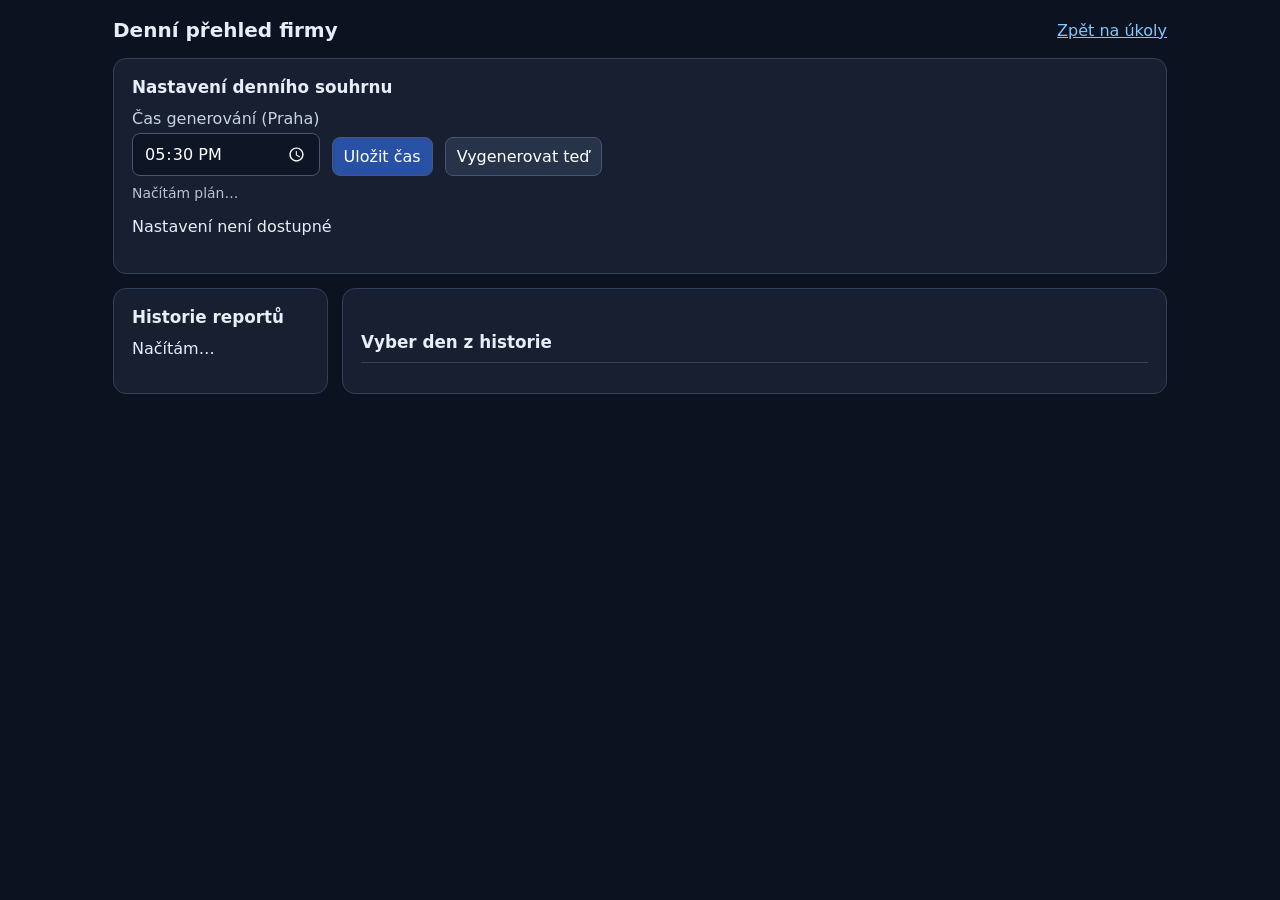
==== denni-prehled.html @ ff0d0374 "feat: animated spinner while Redmine daily report job is running" ====
<!doctype html>
<html lang="cs"><head><meta charset="utf-8"><meta name="viewport" content="width=device-width,initial-scale=1">
<title>Redmine · Denní přehled</title>
<style>
:root{font-family:system-ui,sans-serif;color-scheme:dark;background:#0d1220;color:#e8edf7}
*{box-sizing:border-box}body{margin:0}main{max-width:1090px;margin:0 auto;padding:18px}
header{display:flex;gap:14px;align-items:center;justify-content:space-between;flex-wrap:wrap;margin-bottom:16px}
h1{font-size:1.25rem;margin:0}h2{font-size:1.05rem;margin:0 0 12px}a{color:#80c7ff}
.card{background:#171f30;border:1px solid #334059;border-radius:13px;padding:18px;margin-bottom:14px}
.controls{display:flex;gap:12px;align-items:end;flex-wrap:wrap}
label{display:grid;gap:5px;color:#c6d3e6}button,input,select{font:inherit;border:1px solid #475672;border-radius:8px;padding:9px 11px}
input,select{background:#0e1626;color:#fff}button{background:#2851a5;color:white;cursor:pointer}button.secondary{background:#263348}button:disabled{opacity:.6;cursor:wait}
#generate{display:inline-flex;align-items:center;gap:9px}
.spinner{display:inline-block;width:17px;height:17px;border:2px solid #aac5ef;border-top-color:#fff;border-radius:50%;animation:spin .8s linear infinite}
.spinner[hidden]{display:none}
@keyframes spin{to{transform:rotate(360deg)}}
aside{color:#b4c3da;font-size:.87rem;margin-top:9px}#message{min-height:1.4em}
.layout{display:grid;grid-template-columns:215px minmax(0,1fr);gap:14px}
#history{display:flex;flex-direction:column;gap:6px}#history button{text-align:left;background:#24334a}
#history button[aria-current=true]{background:#2851a5}#report{line-height:1.65;overflow-wrap:anywhere}
#report h2{margin-top:22px;padding-bottom:5px;border-bottom:1px solid #344258}
#report ul{padding-left:23px}#report li{margin-bottom:9px}
@media(max-width:700px){.layout{grid-template-columns:1fr}#history{flex-direction:row;overflow-x:auto}}
</style></head><body>
<main><header><h1>Denní přehled firmy</h1><a id="back" href=".">Zpět na úkoly</a></header>
<section class="card"><h2>Nastavení denního souhrnu</h2>
<div class="controls"><label>Čas generování (Praha)<input id="digest-time" type="time" value="17:30"></label>
<button id="save">Uložit čas</button><button id="generate" class="secondary"><span class="spinner" id="digest-spinner" hidden aria-hidden="true"></span><span>Vygenerovat teď</span></button></div>
<aside id="next">Načítám plán…</aside><p id="message" role="status"></p></section>
<section class="layout"><section class="card"><h2>Historie reportů</h2><div id="history">Načítám…</div></section>
<article class="card" id="report"><h2>Vyber den z historie</h2></article></section>
</main><script>
const prefix=location.pathname.startsWith('/redmine/')?'/redmine':'';
document.querySelector('#back').href=prefix?prefix+'/':'.';
const api=(p,o)=>fetch(prefix+p,o);
const $=s=>document.querySelector(s);
const esc=s=>String(s??'').replace(/[&<>"']/g,c=>({'&':'&amp;','<':'&lt;','>':'&gt;','"':'&quot;',"'":'&#39;'}[c]));
const announce=s=>$('#message').textContent=s;
function renderMd(md){
 const lines=md.split(/\r?\n/);let inside=false;const rendered=[];
 const links=line=>esc(line).replace(/\[([^\]]+)\]\((https?:\/\/[^\s)]+)\)/g,(_,label,url)=>'<a target="_blank" rel="noopener noreferrer" href="'+url+'">'+label+'</a>');
 for(const line of lines){
  if(line.startsWith('- ')){if(!inside){rendered.push('<ul>');inside=true}rendered.push('<li>'+links(line.slice(2))+'</li>');continue}
  if(inside){rendered.push('</ul>');inside=false}
  if(line.startsWith('# '))rendered.push('<h2>'+links(line.slice(2))+'</h2>');
  else if(line.startsWith('## '))rendered.push('<h2>'+links(line.slice(3))+'</h2>');
  else if(line.trim())rendered.push('<p>'+links(line)+'</p>');
 }
 if(inside)rendered.push('</ul>');
 $('#report').innerHTML=rendered.join('');
}
async function loadSettings(){
 const r=await api('/api/digest/settings');if(!r.ok)throw Error('Nastavení není dostupné');
 const d=await r.json();$('#digest-time').value=d.time;
 $('#next').textContent='Další plánovaný souhrn: '+new Date(d.next_run).toLocaleString('cs-CZ',{dateStyle:'medium',timeStyle:'short'})+' (Europe/Prague)';
 if(d.error)announce('Poslední chyba generování: '+d.error);
}
async function openDay(day){
 const r=await api('/api/digest/report?day='+encodeURIComponent(day));
 const d=await r.json();if(!r.ok)throw Error(d.error||'Report nelze načíst');
 renderMd(d.markdown);
 document.querySelectorAll('[data-day]').forEach(b=>b.setAttribute('aria-current',String(b.dataset.day===day)));
}
async function loadHistory(selected){
 const r=await api('/api/digest/history');if(!r.ok)throw Error('Historie není dostupná');
 const {reports}=await r.json();const list=$('#history');list.replaceChildren();
 if(!reports.length){list.textContent='Zatím žádné reporty.';return}
 for(const row of reports){const button=document.createElement('button');button.dataset.day=row.day;button.textContent=row.day+' · '+row.events+' událostí';button.onclick=()=>openDay(row.day).catch(e=>announce(e.message));list.append(button)}
 await openDay(selected||reports[0].day);
}
$('#save').onclick=async()=>{const b=$('#save');b.disabled=true;try{
 const r=await api('/api/digest/settings',{method:'POST',headers:{'Content-Type':'application/json'},body:JSON.stringify({time:$('#digest-time').value})});
 const d=await r.json();if(!r.ok)throw Error(d.error);await loadSettings();announce('Čas reportu byl uložen.')
}catch(e){announce('Uložení selhalo: '+e.message)}finally{b.disabled=false}};
async function awaitReport(){
 for(;;){
  await new Promise(resolve=>setTimeout(resolve,1500));
  const response=await api('/api/digest/job');
  if(!response.ok)throw Error('Stav generování není dostupný');
  const job=await response.json();
  if(job.state==='error')throw Error(job.error||'Generování selhalo');
  if(job.state==='done')return job.result;
 }
}
async function showCompletedReport(){
 const result=await awaitReport();
 await loadHistory(result.day);await loadSettings();
 announce('Report '+result.day+' uložen ('+result.event_count+' událostí).');
}
$('#generate').onclick=async()=>{
 const b=$('#generate');b.disabled=true;$('#digest-spinner').hidden=false;
 announce('Generování běží na serveru, prohlížeč nemusí zůstat otevřený…');
 try{
  const r=await api('/api/digest/generate',{method:'POST'});const d=await r.json();
  if(!r.ok)throw Error(d.error||'Server už generuje jiný report');
  await showCompletedReport();
 }catch(e){announce('Generování selhalo: '+e.message)}
 finally{b.disabled=false;$('#digest-spinner').hidden=true}
};
async function restoreRunningJob(){
 const response=await api('/api/digest/job');
 if(!response.ok)return;
 const job=await response.json();
 if(job.state!=='running')return;
 const button=$('#generate');
 button.disabled=true;$('#digest-spinner').hidden=false;
 announce('Generování stále běží na serveru…');
 try{await showCompletedReport()}
 catch(err){announce('Generování selhalo: '+err.message)}
 finally{button.disabled=false;$('#digest-spinner').hidden=true}
}
Promise.all([loadSettings(),loadHistory(),restoreRunningJob()]).catch(e=>announce(e.message));
</script></body></html>
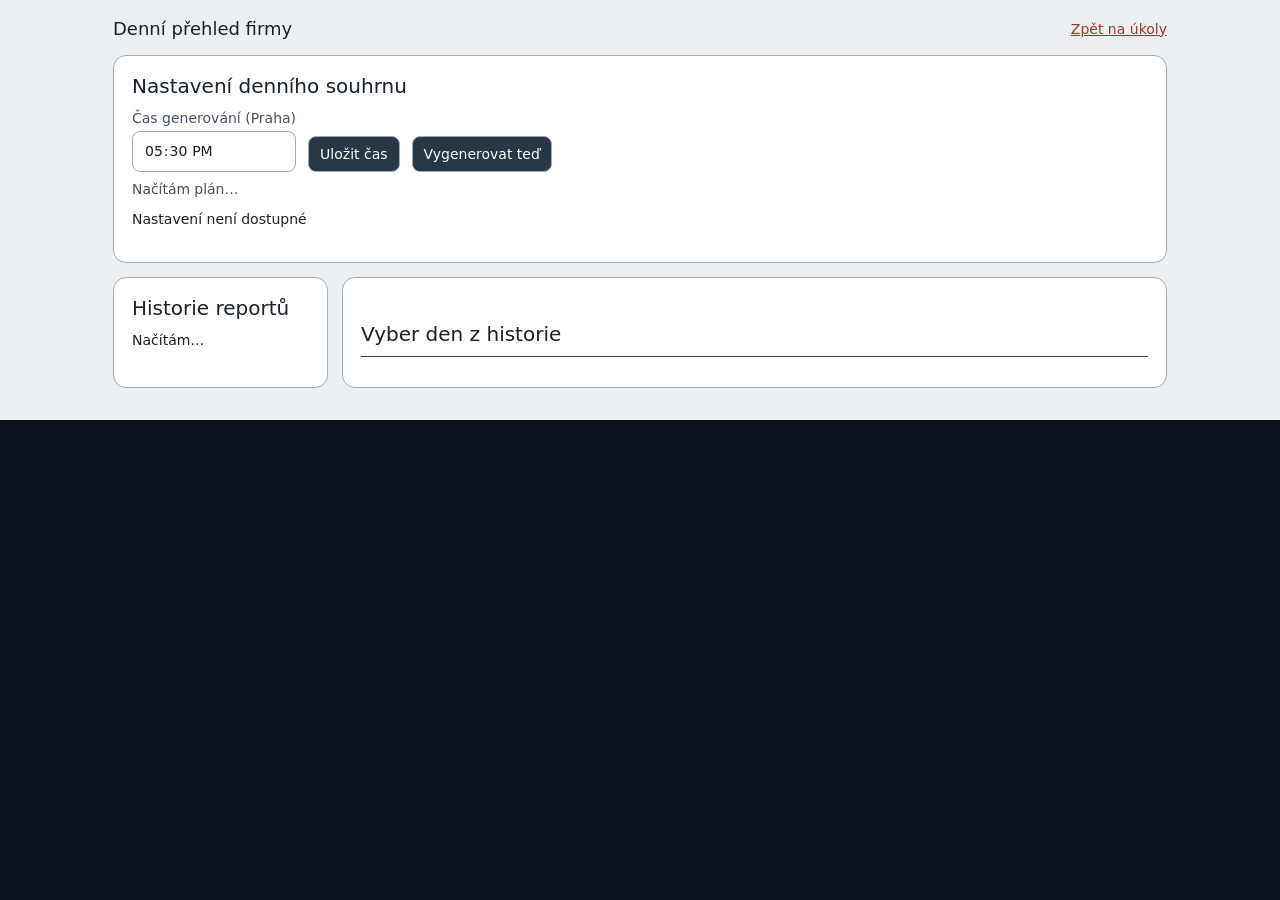
==== commit 3853f015: "feat: reconcile deployed overview with current Redmine" ====
--- a/denni-prehled.html
+++ b/denni-prehled.html
@@ -1,7 +1,7 @@
 <!doctype html>
 <html lang="cs"><head><meta charset="utf-8"><meta name="viewport" content="width=device-width,initial-scale=1">
 <title>Redmine · Denní přehled</title>
-<style>
+<link rel="icon" type="image/svg+xml" href="[data-uri]"><script src="appearance.js"></script><style>
 :root{font-family:system-ui,sans-serif;color-scheme:dark;background:#0d1220;color:#e8edf7}
 *{box-sizing:border-box}body{margin:0}main{max-width:1090px;margin:0 auto;padding:18px}
 header{display:flex;gap:14px;align-items:center;justify-content:space-between;flex-wrap:wrap;margin-bottom:16px}
@@ -21,7 +21,7 @@
 #report h2{margin-top:22px;padding-bottom:5px;border-bottom:1px solid #344258}
 #report ul{padding-left:23px}#report li{margin-bottom:9px}
 @media(max-width:700px){.layout{grid-template-columns:1fr}#history{flex-direction:row;overflow-x:auto}}
-</style></head><body>
+</style><link rel="stylesheet" href="appearance.css"></head><body class="digest-page">
 <main><header><h1>Denní přehled firmy</h1><a id="back" href=".">Zpět na úkoly</a></header>
 <section class="card"><h2>Nastavení denního souhrnu</h2>
 <div class="controls"><label>Čas generování (Praha)<input id="digest-time" type="time" value="17:30"></label>
--- a/appearance.css
+++ b/appearance.css
@@ -0,0 +1,52 @@
+/* Shared, browser-local appearance preferences. */
+:root{--ui-size:14px;--ui-bg:#edf0f3;--ui-surface:#fff;--ui-text:#18212b;--ui-muted:#435260;--ui-border:#9eacba;--ui-accent:#a73225;--ui-accent-hover:#84281f;--ui-selected:#273746;--ui-hover:#e7edf2;--ui-fresh:#edf7ed;--ui-resolved:#edf6fb;--ui-control-weight:500}
+html[data-theme=blue]{--ui-bg:#e7eef5;--ui-surface:#fff;--ui-text:#172938;--ui-muted:#3d5366;--ui-border:#8da6bc;--ui-accent:#215886;--ui-accent-hover:#19446a;--ui-selected:#224e70;--ui-hover:#dce9f3;--ui-fresh:#edf7ed;--ui-resolved:#eaf4fb}
+html[data-theme=dark]{color-scheme:dark;--ui-bg:#161b22;--ui-surface:#252d37;--ui-text:#f1f5f9;--ui-muted:#c3cdd8;--ui-border:#7e8b99;--ui-accent:#a93629;--ui-accent-hover:#7d291f;--ui-selected:#40586e;--ui-hover:#354352;--ui-fresh:#223c32;--ui-resolved:#263e51}
+html[data-bold=true]{--ui-control-weight:700}
+body,button,input,select,textarea,.sub,.status,.results,.issue-id,.customer-title,.customer-reason,.meta,.filter-row .filter-label,.filter-chip,.filter-reset,.filter-help,.badge,.nav button,.map-link,.customer strong,.customer span,.coords label,.map-legend,.count,.segments button,.scan-control button,.trip p,.trip-list,.sync-status{font-size:var(--ui-size)!important}
+h1,.issue h3{font-size:calc(var(--ui-size) + 4px)!important}h2{font-size:calc(var(--ui-size) + 6px)!important}
+body{font-weight:400!important;color:var(--ui-text)!important;background:var(--ui-bg)!important}
+html[data-bold=true] body{font-weight:600!important}
+h1,h2,h3,strong,b,button,.nav-count,.status,.results,.issue-id,.badge,.filter-label,.customer-title a{font-weight:var(--ui-control-weight)!important}
+.overview header,.overview .nav,.map-page header{background:var(--ui-surface)!important;border-color:var(--ui-border)!important}
+.overview header h1,.overview h2,.map-page h1,.map-page h2{color:var(--ui-text)!important}
+.overview .sub,.overview .status,.overview .results,.overview .meta,.overview .issue-id,.overview .customer-label,.overview .customer-reason,.overview .customer-title,.overview .filter-help,.overview .filter-label,.overview .nav button,.overview .map-link,.map-page p,.map-page .customer span,.map-page .coords label,.map-page .map-legend,.map-page .trip-note,.map-page .sync-status{color:var(--ui-muted)!important}
+.overview .nav button[aria-current=true]{background:var(--ui-surface)!important;color:var(--ui-accent)!important;border-bottom-color:var(--ui-accent)!important}
+.overview .nav button:hover,.overview .map-link:hover{background:var(--ui-hover)!important;color:var(--ui-text)!important}
+.overview .filters,.overview .issue,.map-page .customer-panel,.digest-page .card{background:var(--ui-surface)!important;color:var(--ui-text)!important;border-color:var(--ui-border)!important}
+.overview .issue.issue-fresh{background:var(--ui-fresh)!important}.overview .issue.issue-resolved{background:var(--ui-resolved)!important}
+.overview .issue h3 a,.overview .customer-title a{color:var(--ui-text)!important}
+.overview button,.map-page button,.digest-page button{color:var(--ui-text);border-color:var(--ui-border)}
+.overview .filter-chip,.overview .filter-reset,.overview .secondary-action,.map-page .customer,.map-page .segments button{background:var(--ui-surface)!important;color:var(--ui-text)!important;border-color:var(--ui-border)!important}
+.overview .filter-chip[aria-pressed=true],.map-page .segments button[aria-pressed=true],.map-page .customer.selected,.digest-page #history button[aria-current=true]{background:var(--ui-selected)!important;color:#fff!important;border-color:var(--ui-selected)!important}
+.overview input,.overview select,.map-page input,.digest-page input,.digest-page select{background:var(--ui-surface)!important;color:var(--ui-text)!important;border-color:var(--ui-border)!important}
+.overview input::placeholder,.map-page input::placeholder{color:var(--ui-muted)!important;opacity:1}
+.overview #sync,.overview .primary-action,.map-page #sync-redmine{background:var(--ui-accent)!important;border-color:var(--ui-accent)!important;color:#fff!important}
+.overview #sync:hover,.overview .primary-action:hover,.map-page #sync-redmine:hover{background:var(--ui-accent-hover)!important}
+.overview .filter-chip:hover,.overview .filter-reset:hover,.overview .secondary-action:hover,.map-page .customer:hover{background:var(--ui-hover)!important}
+.overview .filter-chip[aria-pressed=true]:hover{background:var(--ui-selected)!important}
+.overview .age.old{color:#a0212c!important}.overview .age.medium{color:#815000!important}html[data-theme=dark] .overview .age.old{color:#ffb7b7!important}html[data-theme=dark] .overview .age.medium{color:#ffca87!important}
+.map-page .segments,.map-page .map-wrap,.map-page .map{background:var(--ui-bg)!important;border-color:var(--ui-border)!important}.map-page .map-message{background:var(--ui-surface)!important;color:var(--ui-text)!important}.map-page a,.digest-page a{color:var(--ui-accent)!important}html[data-theme=dark] .map-page a,html[data-theme=dark] .digest-page a{color:#ffd1c8!important}
+.digest-page{color:var(--ui-text)!important}.digest-page label,.digest-page aside{color:var(--ui-muted)!important}.digest-page button{background:var(--ui-selected)!important;color:#fff!important}.digest-page h1,.digest-page h2{color:var(--ui-text)!important}
+.appearance-panel{max-width:1440px;margin:0 auto;padding:12px 24px;border-bottom:2px solid var(--ui-border);background:var(--ui-surface);color:var(--ui-text)}.appearance-panel summary{cursor:pointer;font-weight:600;min-height:44px;display:flex;align-items:center;gap:8px}.appearance-panel summary::before{content:'▸'}.appearance-panel[open] summary::before{content:'▾'}.appearance-controls{display:flex;flex-wrap:wrap;align-items:center;gap:12px 24px;padding:4px 0 12px}.appearance-group{display:flex;align-items:center;flex-wrap:wrap;gap:8px}.appearance-group>span{font-weight:600}.appearance-controls button{min-height:40px;padding:7px 12px;background:var(--ui-surface);border:2px solid var(--ui-border);color:var(--ui-text)}.appearance-controls button[aria-pressed=true]{background:var(--ui-selected)!important;color:#fff!important;border-color:var(--ui-selected)!important}.appearance-controls label{display:flex;align-items:center;gap:8px}.appearance-controls input[type=checkbox]{width:20px;height:20px;min-height:0;accent-color:var(--ui-accent)}.appearance-controls button:focus-visible,.appearance-panel summary:focus-visible{outline:3px solid var(--ui-accent);outline-offset:2px}
+@media(max-width:750px){.appearance-panel{padding:8px 16px}.appearance-controls{align-items:flex-start;flex-direction:column;gap:12px}.appearance-controls button{min-height:44px}}
+html[data-theme=dark] .overview .nav button[aria-current=true]{color:#ffd1c8!important}
+.map-page button:not(.customer):not(#sync-redmine){background:var(--ui-surface);color:var(--ui-text)}
+.map-page button:disabled,.overview button:disabled,.digest-page button:disabled{background:var(--ui-hover)!important;color:var(--ui-muted)!important;opacity:.65}
+.map-page .leaflet-control-zoom a{color:#1d2b37!important;background:#fff!important}
+/* Kompaktní nastavení v hlavičce a přehled v samostatném okně. */
+.overview header>div{gap:12px}
+.overview .overview-actions{display:flex;align-items:center;justify-content:flex-end;gap:8px;position:relative;flex-shrink:0}
+.overview .appearance-panel{position:relative;margin:0;padding:0;border:0;background:transparent}
+.overview .appearance-panel summary{display:grid;place-items:center;width:44px;height:44px;min-height:44px;padding:0;border:2px solid var(--ui-border);border-radius:4px;color:var(--ui-text);background:var(--ui-surface)}
+.overview .appearance-panel summary::before{content:none}
+.overview .appearance-panel summary:hover{background:var(--ui-hover)}
+.overview .appearance-controls{position:absolute;right:0;top:calc(100% + 8px);z-index:20;width:min(650px,calc(100vw - 32px));padding:16px;display:flex;flex-direction:column;align-items:flex-start;gap:12px;background:var(--ui-surface);border:2px solid var(--ui-border);box-shadow:0 8px 20px #0003}
+.overview .appearance-controls .appearance-group{gap:8px}.overview .appearance-controls button{min-height:40px}
+.brief-dialog{width:min(560px,calc(100vw - 32px));max-height:calc(100dvh - 32px);overflow:auto;padding:20px;border:2px solid var(--ui-border);border-radius:6px;color:var(--ui-text);background:var(--ui-surface)}
+.brief-dialog::backdrop{background:rgba(10,18,28,.55)}.brief-dialog-head{display:flex;justify-content:space-between;align-items:center;gap:16px;border-bottom:2px solid var(--ui-border);padding-bottom:12px}.brief-dialog-head h2{margin:0}.brief-dialog-head button{background:var(--ui-surface);color:var(--ui-text);border-color:var(--ui-border)}.brief-content{white-space:pre-wrap;overflow-wrap:anywhere;line-height:1.6;padding-top:16px;font-size:var(--ui-size)}
+:root{--ui-fresh:#bde8c5;--ui-resolved:#bddcf2}html[data-theme=blue]{--ui-fresh:#bde8c5;--ui-resolved:#b8d9f3}html[data-theme=dark]{--ui-fresh:#275b40;--ui-resolved:#28536b}
+.overview .badge.status-new{background:#18783d;color:#fff}.overview .badge.status-resolved{background:#1b679b;color:#fff}.overview .badge.status-progress{background:#176b55;color:#fff}.overview .badge.status-returned{background:#a43c27;color:#fff}
+@media(max-width:750px){.overview header>div{flex-wrap:wrap}.overview .overview-actions{margin-left:auto}.overview .appearance-controls{position:fixed;top:68px;right:16px;max-height:calc(100dvh - 84px);overflow:auto}.overview .appearance-controls button{min-height:44px}}
+@media(max-width:380px){header #sync{width:auto!important}.overview .overview-actions{width:auto}}
+.overview .appearance-panel{position:static}
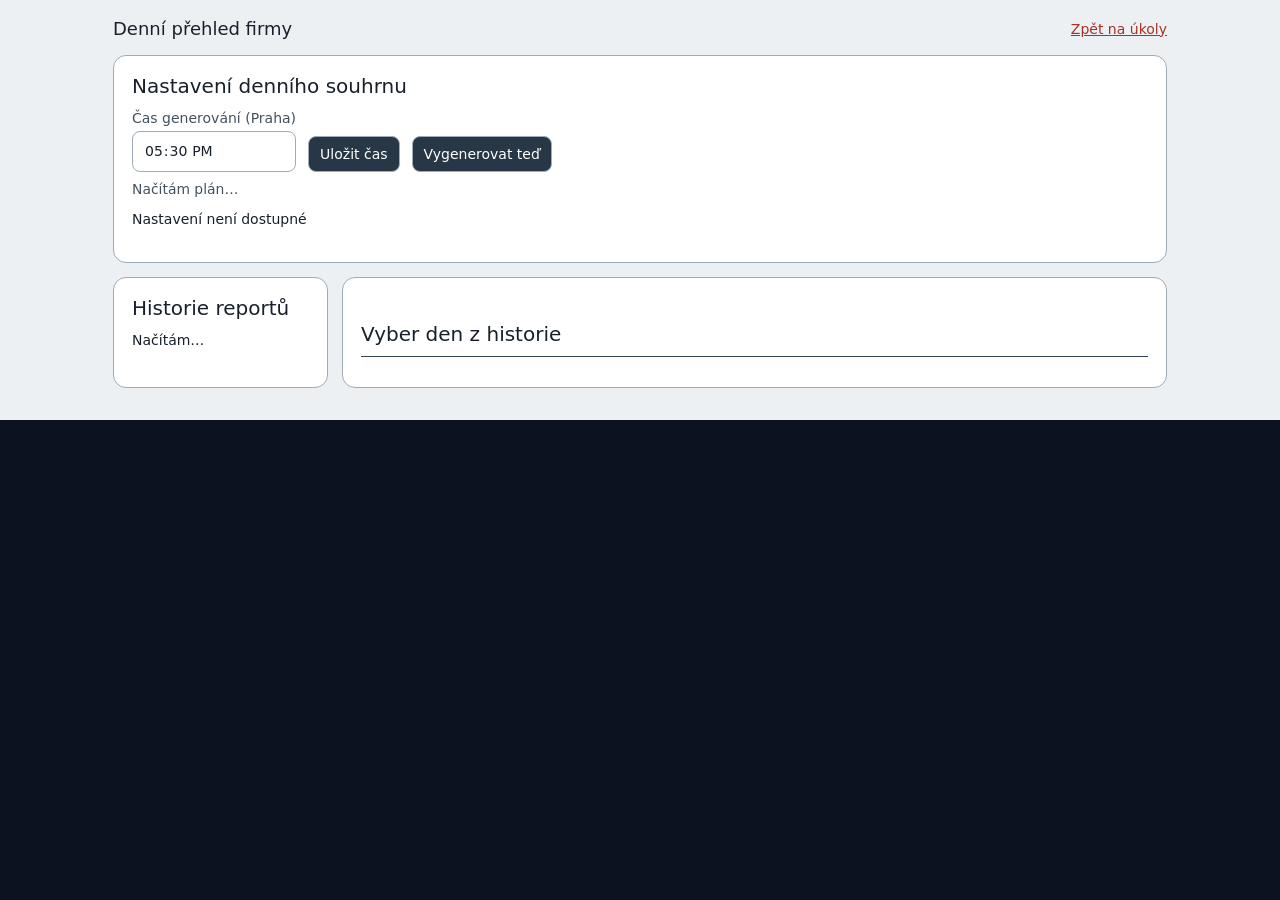
==== commit 95a9f606: "feat: rebrand RedCheck and clarify filters" ====
--- a/denni-prehled.html
+++ b/denni-prehled.html
@@ -1,7 +1,7 @@
 <!doctype html>
 <html lang="cs"><head><meta charset="utf-8"><meta name="viewport" content="width=device-width,initial-scale=1">
-<title>Redmine · Denní přehled</title>
-<link rel="icon" type="image/svg+xml" href="[data-uri]"><script src="appearance.js"></script><style>
+<title>RedCheck · Denní přehled</title>
+<link rel="icon" type="image/svg+xml" href="[data-uri]"><script src="appearance.js"></script><style>
 :root{font-family:system-ui,sans-serif;color-scheme:dark;background:#0d1220;color:#e8edf7}
 *{box-sizing:border-box}body{margin:0}main{max-width:1090px;margin:0 auto;padding:18px}
 header{display:flex;gap:14px;align-items:center;justify-content:space-between;flex-wrap:wrap;margin-bottom:16px}
--- a/appearance.css
+++ b/appearance.css
@@ -50,3 +50,11 @@
 @media(max-width:750px){.overview header>div{flex-wrap:wrap}.overview .overview-actions{margin-left:auto}.overview .appearance-controls{position:fixed;top:68px;right:16px;max-height:calc(100dvh - 84px);overflow:auto}.overview .appearance-controls button{min-height:44px}}
 @media(max-width:380px){header #sync{width:auto!important}.overview .overview-actions{width:auto}}
 .overview .appearance-panel{position:static}
+
+.brief-content{white-space:normal}.brief-facts{margin:0;display:grid;gap:10px}.brief-facts div{display:grid;grid-template-columns:minmax(140px, .75fr) minmax(0, 1.25fr);gap:4px 16px}.brief-facts dt{font-weight:700;color:var(--ui-muted)}.brief-facts dd{margin:0;color:var(--ui-text)}.brief-description{margin-top:20px;padding-top:16px;border-top:1px solid var(--ui-border)}.brief-description h3{font-size:var(--ui-size);margin:0 0 8px}.brief-description p{white-space:pre-wrap;margin:0 0 16px;color:var(--ui-text)}@media(max-width:480px){.brief-facts div{grid-template-columns:1fr;gap:0}}
+
+/* RedCheck: značka a jednoznačně označená aktuální karta. */
+.overview header .brand{display:flex;align-items:center;gap:9px;white-space:nowrap;font-weight:700!important;letter-spacing:-.02em}.brand-mark{display:block;width:34px;height:34px;flex:none}.brand-mark rect{fill:#a73225}.brand-mark path{fill:none;stroke:#fff;stroke-width:3;stroke-linecap:round;stroke-linejoin:round}.brand-mark .brand-check{stroke-width:3.5}.brand-accent{color:#a73225}html[data-theme=dark] .brand-accent{color:#ff9b8f}.overview .nav button[aria-current=true]{color:#a32f23!important;border-bottom-color:#a32f23!important;font-size:calc(var(--ui-size) + 3px)!important;font-weight:700!important}html[data-theme=dark] .overview .nav button[aria-current=true]{color:#ff9b8f!important;border-bottom-color:#ff9b8f!important}@media(max-width:750px){.overview header .brand{display:flex}.brand-mark{width:30px;height:30px}}
+
+/* Filtry: čitelné skupiny bez zanořených rámečků. */
+.overview .filters{grid-template-columns:repeat(2,minmax(0,1fr));gap:0 28px;margin-top:18px;padding:0 18px 8px;border-width:1px}.overview .filter-head{grid-column:1/-1;display:flex;align-items:center;justify-content:space-between;gap:12px;min-height:56px;border-bottom:1px solid var(--ui-border)}.overview .filter-head h2{margin:0;font-size:var(--ui-size)!important;font-weight:700!important}.overview .filter-reset{min-height:40px;border:0!important;background:transparent!important;color:var(--ui-muted)!important;text-decoration:underline;text-underline-offset:3px}.overview .filter-reset:hover{color:var(--ui-text)!important}.overview .filter-row{display:grid;grid-template-columns:112px minmax(0,1fr);align-items:start;gap:8px;padding:10px 0}.overview .filter-wide{grid-column:1/-1}.overview .filter-row .filter-label{min-width:0;width:auto;padding-top:10px;font-weight:700!important}.overview .filter-buttons{min-width:0;display:flex;flex-wrap:wrap;gap:6px}.overview .filter-chip{min-height:40px;border-width:1px!important;padding:7px 12px}.overview .filter-chip[aria-pressed=true]{background:#8d2b20!important;border-color:#8d2b20!important;color:#fff!important}.overview .filter-chip[aria-pressed=true]:hover{background:#712218!important}.overview .filter-location{border-top:1px solid var(--ui-border);align-items:center}.overview .filter-location .filter-label{padding-top:0}.overview .filter-location-field{display:flex;align-items:center;flex-wrap:wrap;gap:8px 14px;min-width:0}.overview .filter-customer{width:min(360px,100%);flex:0 1 360px}.overview .filter-help{padding:0;flex:0 1 auto}.overview .filter-head+.filter-row{padding-top:14px}@media(max-width:1050px){.overview .filters{grid-template-columns:1fr}.overview .filter-row,.overview .filter-wide{grid-column:1}}@media(max-width:750px){.overview .filters{padding:0 12px 8px}.overview .filter-row{grid-template-columns:1fr;gap:6px;padding:10px 0}.overview .filter-row .filter-label{padding-top:0}.overview .filter-chip{min-height:44px}.overview .filter-location-field{align-items:flex-start;flex-direction:column;gap:5px}.overview .filter-customer{width:100%;flex:auto}}
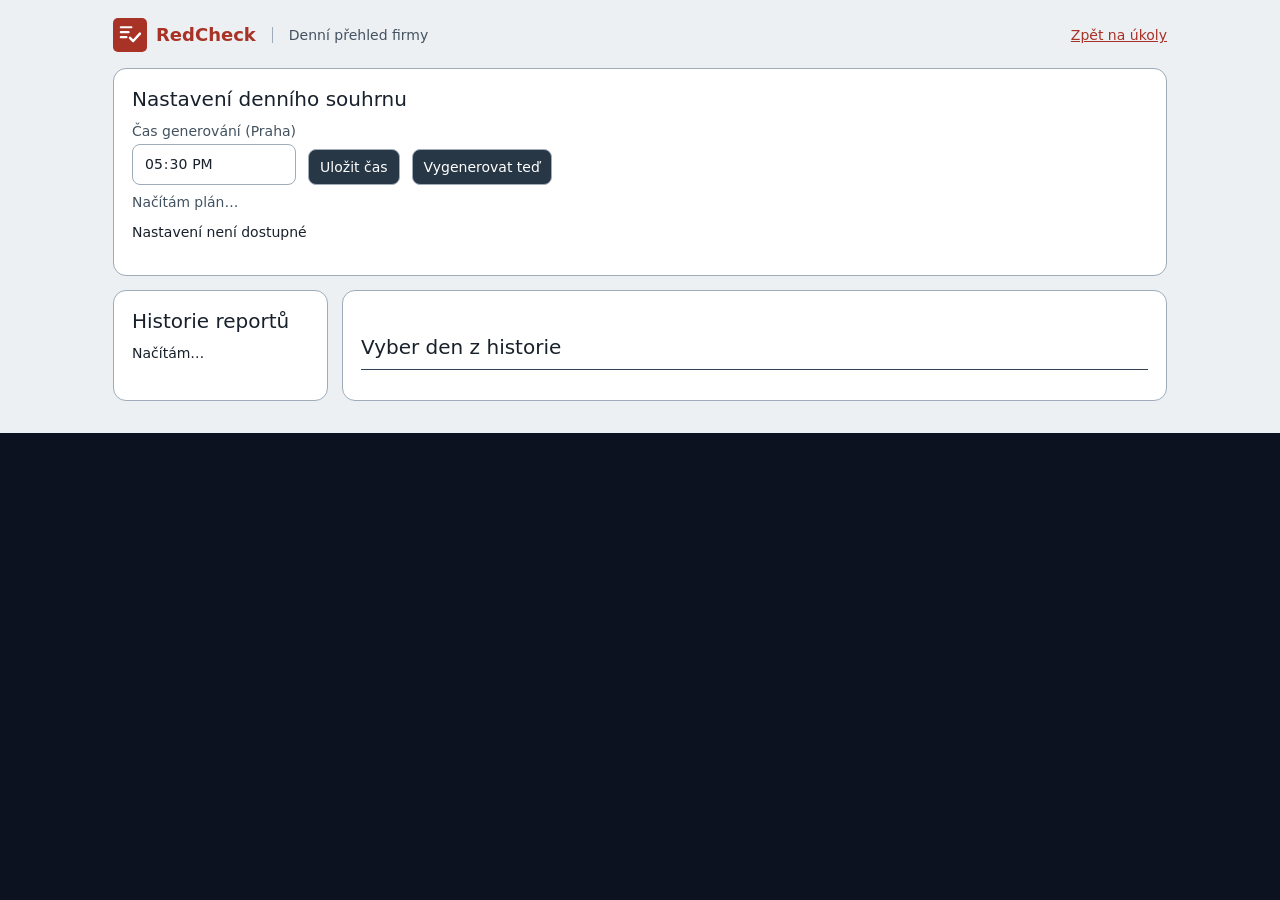
==== commit 51f81580: "fix: unify RedCheck branding and bound navigation" ====
--- a/denni-prehled.html
+++ b/denni-prehled.html
@@ -22,7 +22,7 @@
 #report ul{padding-left:23px}#report li{margin-bottom:9px}
 @media(max-width:700px){.layout{grid-template-columns:1fr}#history{flex-direction:row;overflow-x:auto}}
 </style><link rel="stylesheet" href="appearance.css"></head><body class="digest-page">
-<main><header><h1>Denní přehled firmy</h1><a id="back" href=".">Zpět na úkoly</a></header>
+<main><header><h1 class="page-identity"><a class="brand-link" href="./" aria-label="RedCheck – zpět na přehled"><svg class="brand-mark" aria-hidden="true" viewBox="0 0 48 48"><rect width="48" height="48" rx="7"/><path d="M11 13h15M11 20h11M11 27h8"/><path class="brand-check" d="m24 28 4.5 4.5L38 22"/></svg><span>Red<span class="brand-accent">Check</span></span></a><span class="page-title">Denní přehled firmy</span></h1><a id="back" href=".">Zpět na úkoly</a></header>
 <section class="card"><h2>Nastavení denního souhrnu</h2>
 <div class="controls"><label>Čas generování (Praha)<input id="digest-time" type="time" value="17:30"></label>
 <button id="save">Uložit čas</button><button id="generate" class="secondary"><span class="spinner" id="digest-spinner" hidden aria-hidden="true"></span><span>Vygenerovat teď</span></button></div>
--- a/appearance.css
+++ b/appearance.css
@@ -58,3 +58,31 @@
 
 /* Filtry: čitelné skupiny bez zanořených rámečků. */
 .overview .filters{grid-template-columns:repeat(2,minmax(0,1fr));gap:0 28px;margin-top:18px;padding:0 18px 8px;border-width:1px}.overview .filter-head{grid-column:1/-1;display:flex;align-items:center;justify-content:space-between;gap:12px;min-height:56px;border-bottom:1px solid var(--ui-border)}.overview .filter-head h2{margin:0;font-size:var(--ui-size)!important;font-weight:700!important}.overview .filter-reset{min-height:40px;border:0!important;background:transparent!important;color:var(--ui-muted)!important;text-decoration:underline;text-underline-offset:3px}.overview .filter-reset:hover{color:var(--ui-text)!important}.overview .filter-row{display:grid;grid-template-columns:112px minmax(0,1fr);align-items:start;gap:8px;padding:10px 0}.overview .filter-wide{grid-column:1/-1}.overview .filter-row .filter-label{min-width:0;width:auto;padding-top:10px;font-weight:700!important}.overview .filter-buttons{min-width:0;display:flex;flex-wrap:wrap;gap:6px}.overview .filter-chip{min-height:40px;border-width:1px!important;padding:7px 12px}.overview .filter-chip[aria-pressed=true]{background:#8d2b20!important;border-color:#8d2b20!important;color:#fff!important}.overview .filter-chip[aria-pressed=true]:hover{background:#712218!important}.overview .filter-location{border-top:1px solid var(--ui-border);align-items:center}.overview .filter-location .filter-label{padding-top:0}.overview .filter-location-field{display:flex;align-items:center;flex-wrap:wrap;gap:8px 14px;min-width:0}.overview .filter-customer{width:min(360px,100%);flex:0 1 360px}.overview .filter-help{padding:0;flex:0 1 auto}.overview .filter-head+.filter-row{padding-top:14px}@media(max-width:1050px){.overview .filters{grid-template-columns:1fr}.overview .filter-row,.overview .filter-wide{grid-column:1}}@media(max-width:750px){.overview .filters{padding:0 12px 8px}.overview .filter-row{grid-template-columns:1fr;gap:6px;padding:10px 0}.overview .filter-row .filter-label{padding-top:0}.overview .filter-chip{min-height:44px}.overview .filter-location-field{align-items:flex-start;flex-direction:column;gap:5px}.overview .filter-customer{width:100%;flex:auto}}
+
+/* Horní lišta a kompaktní rozbalovací filtry. */
+.overview header .overview-actions{gap:10px;flex-wrap:nowrap}.overview header #status,.overview header .header-version{color:var(--ui-muted);font-size:var(--ui-size);white-space:nowrap;font-variant-numeric:tabular-nums}.overview header .header-version{padding-left:10px;border-left:1px solid var(--ui-border)}.overview .nav{border-bottom:2px solid #a32f23!important}.overview .nav button,.overview .nav .map-link{border-left:2px solid transparent;border-right:2px solid transparent}.overview .nav button[aria-current=true]{border-left-color:#a32f23;border-right-color:#a32f23;border-bottom-color:var(--ui-surface)!important}html[data-theme=dark] .overview .nav{border-bottom-color:#ff9b8f!important}html[data-theme=dark] .overview .nav button[aria-current=true]{border-left-color:#ff9b8f;border-right-color:#ff9b8f;border-bottom-color:var(--ui-surface)!important}.overview .filters{display:flex;align-items:stretch;flex-wrap:nowrap;gap:8px;padding:0;margin:0;background:transparent!important;border:0!important}.overview .filter-menu{position:relative;flex:0 1 155px;min-width:0}.overview .filter-menu summary{position:relative;display:flex;flex-direction:column;justify-content:center;min-height:58px;padding:7px 28px 7px 11px;border:1px solid var(--ui-border);border-radius:4px;list-style:none;cursor:pointer;background:var(--ui-surface);color:var(--ui-text)}.overview .filter-menu summary::-webkit-details-marker{display:none}.overview .filter-menu summary:hover{background:var(--ui-hover)}.overview .filter-menu summary:focus-visible{outline:3px solid #a73225;outline-offset:2px}.overview .filter-menu-label{font-size:calc(var(--ui-size) - 2px);color:var(--ui-muted);line-height:1.2}.overview .filter-value{overflow:hidden;text-overflow:ellipsis;white-space:nowrap;font-weight:700;line-height:1.3}.overview .filter-menu.has-selection summary{border-color:#a73225}.overview .filter-menu.has-selection .filter-value{color:#a73225}html[data-theme=dark] .overview .filter-menu.has-selection .filter-value{color:#ff9b8f}.overview .filter-menu summary svg{position:absolute;right:9px;top:50%;width:16px;height:16px;transform:translateY(-50%);fill:none;stroke:currentColor;stroke-width:2}.overview .filter-menu[open] summary svg{transform:translateY(-50%) rotate(180deg)}.overview .filter-options{position:absolute;top:calc(100% + 4px);left:0;z-index:6;display:flex;flex-direction:column;gap:3px;min-width:max(100%,190px);max-width:min(310px,calc(100vw - 32px));max-height:min(340px,55vh);overflow:auto;padding:5px;background:var(--ui-surface);border:1px solid var(--ui-border);border-radius:4px}.overview .filter-options .filter-chip{min-height:40px;width:100%;text-align:left;white-space:normal}.overview .filter-reset{align-self:center;flex:0 0 auto;white-space:nowrap}.overview .filters #search{flex:1 1 240px;min-width:180px;width:auto;min-height:58px}.overview .results{margin-top:16px}@media(max-width:1100px){.overview header>div{flex-wrap:wrap}.overview .overview-actions{margin-left:auto}.overview header #status{max-width:260px;overflow:hidden;text-overflow:ellipsis}}@media(max-width:850px){.overview .filters{flex-wrap:wrap}.overview .filter-menu{flex:1 1 calc(25% - 8px)}.overview .filters #search{flex:1 1 260px;min-height:44px}.overview .filter-reset{order:1}}@media(max-width:560px){.overview .filter-menu{flex:1 1 calc(50% - 8px)}.overview .filters #search{flex:1 1 100%;order:0}.overview .filter-reset{order:1}.overview header #status{max-width:none;white-space:normal}.overview header .overview-actions{width:100%;justify-content:flex-start;flex-wrap:wrap}.overview header .header-version{padding-left:0;border-left:0}.overview .nav{row-gap:0}}
+
+.overview .nav button:not([aria-current=true]),.overview .nav .map-link{border-bottom-color:transparent}.overview .filter-customer-options{gap:8px;min-width:min(280px,calc(100vw - 32px));padding:12px}.overview .filter-customer-options label{font-weight:700}.overview .filter-customer-options .filter-customer{width:100%;min-height:44px;flex:auto}.overview .filter-customer-options small{color:var(--ui-muted)}.overview .filter-customer-options button{align-self:flex-end;min-height:40px}.overview .filter-customer-options button:hover{background:var(--ui-hover)}
+
+@media(max-width:750px){.overview .nav button[aria-current=true]{border-bottom-color:#a32f23!important}html[data-theme=dark] .overview .nav button[aria-current=true]{border-bottom-color:#ff9b8f!important}}
+
+@media(max-width:560px){.overview .filter-menu[data-menu=assignee] .filter-options,.overview .filter-menu[data-menu=type] .filter-options{left:auto;right:0}}
+
+/* Vybraná karta zůstává šedá a bez červeného podtržení. */
+.overview .nav button[aria-current=true]{position:relative;background:var(--ui-hover)!important;border-bottom-color:var(--ui-hover)!important}.overview .nav button[aria-current=true]:hover{background:var(--ui-hover)!important}.overview .nav button[aria-current=true]::after{content:"";position:absolute;left:-2px;right:-2px;bottom:-6px;height:2px;background:var(--ui-hover);z-index:1}html[data-theme=dark] .overview .nav button[aria-current=true]{border-bottom-color:var(--ui-hover)!important}
+
+.sr-only{position:absolute;width:1px;height:1px;padding:0;margin:-1px;overflow:hidden;clip:rect(0,0,0,0);white-space:nowrap;border:0}
+
+/* Kompaktní akce využívají šířku karty, místo čtyř vysokých řádků. */
+.overview .issue{grid-template-columns:minmax(0,1fr) minmax(300px,360px)}
+.overview .issue-actions{display:grid;grid-template-columns:repeat(2,minmax(0,1fr));align-content:start;gap:6px}
+.overview .issue-actions button{min-width:0;min-height:38px;padding:6px 8px;line-height:1.2}
+@media(max-width:750px){.overview .issue{grid-template-columns:1fr}.overview .issue-actions button{min-height:44px}}
+
+/* Značka je návratem na přehled ve všech částech aplikace. */
+.brand-link{display:inline-flex;align-items:center;gap:9px;color:var(--ui-text)!important;text-decoration:none;white-space:nowrap;font-weight:700;line-height:1.2}.brand-link:hover{text-decoration:none}.brand-link:focus-visible{outline:3px solid var(--ui-accent);outline-offset:4px}.page-identity{display:flex;align-items:center;gap:16px;flex-wrap:wrap}.page-title{padding-left:16px;border-left:1px solid var(--ui-border);font-size:var(--ui-size);font-weight:500;color:var(--ui-muted)}
+/* Linky sledují šířku obsahu, ne celého okna. */
+.overview header{border-bottom:0}.overview header>div{border-bottom:2px solid var(--ui-border)}
+.overview .nav{max-width:1440px;margin:0 auto;padding-left:24px;padding-right:24px}
+.overview .panel{border-left:1px solid #a32f23;border-right:1px solid #a32f23}html[data-theme=dark] .overview .panel{border-color:#ff9b8f}
+@media(max-width:750px){.overview .nav{padding-left:8px;padding-right:8px}.page-identity{gap:10px}.page-title{padding-left:10px}}
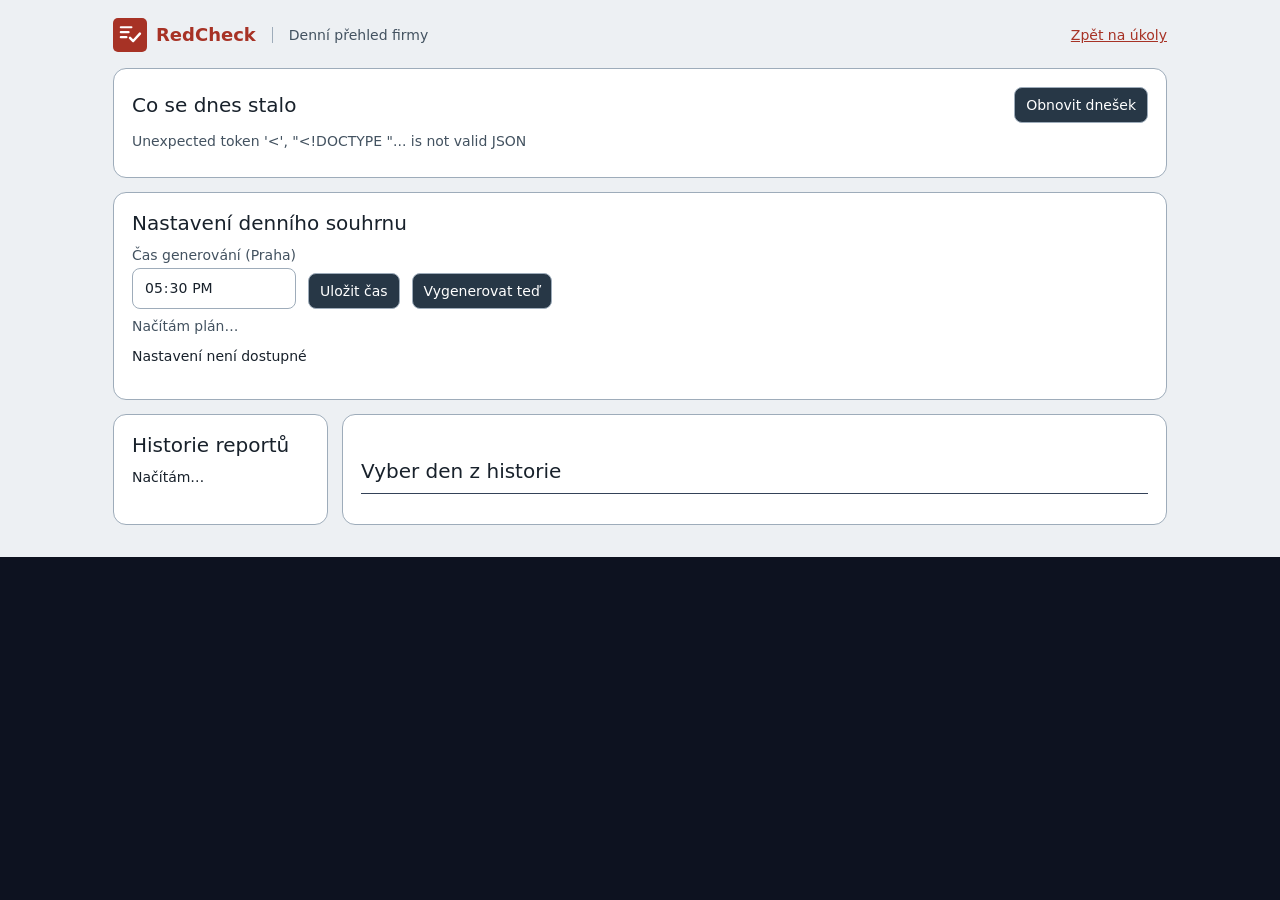
==== commit 6af65a94: "feat: show live daily activity across projects" ====
--- a/denni-prehled.html
+++ b/denni-prehled.html
@@ -1,11 +1,12 @@
 <!doctype html>
 <html lang="cs"><head><meta charset="utf-8"><meta name="viewport" content="width=device-width,initial-scale=1">
 <title>RedCheck · Denní přehled</title>
-<link rel="icon" type="image/svg+xml" href="[data-uri]"><script src="appearance.js"></script><style>
+<link rel="icon" type="image/svg+xml" href="[data-uri]"><script>if(window.self!==window.top)document.documentElement.classList.add("embedded-view");</script><script src="appearance.js"></script><style>
 :root{font-family:system-ui,sans-serif;color-scheme:dark;background:#0d1220;color:#e8edf7}
 *{box-sizing:border-box}body{margin:0}main{max-width:1090px;margin:0 auto;padding:18px}
 header{display:flex;gap:14px;align-items:center;justify-content:space-between;flex-wrap:wrap;margin-bottom:16px}
 h1{font-size:1.25rem;margin:0}h2{font-size:1.05rem;margin:0 0 12px}a{color:#80c7ff}
+.page-identity,.brand-link{display:flex;align-items:center;gap:8px;flex-wrap:wrap}.brand-link{text-decoration:none}.brand-mark{width:28px;height:28px;flex:none}.brand-mark rect{fill:var(--ui-accent)}.brand-mark path{fill:none;stroke:#fff;stroke-width:3;stroke-linecap:round;stroke-linejoin:round}
 .card{background:#171f30;border:1px solid #334059;border-radius:13px;padding:18px;margin-bottom:14px}
 .controls{display:flex;gap:12px;align-items:end;flex-wrap:wrap}
 label{display:grid;gap:5px;color:#c6d3e6}button,input,select{font:inherit;border:1px solid #475672;border-radius:8px;padding:9px 11px}
@@ -20,9 +21,11 @@
 #history button[aria-current=true]{background:#2851a5}#report{line-height:1.65;overflow-wrap:anywhere}
 #report h2{margin-top:22px;padding-bottom:5px;border-bottom:1px solid #344258}
 #report ul{padding-left:23px}#report li{margin-bottom:9px}
+.today-head{display:flex;align-items:center;justify-content:space-between;gap:12px;flex-wrap:wrap}.today-head h2{margin:0}.today-meta{color:var(--ui-muted);margin:10px 0}.today-item{padding:12px 0;border-top:1px solid var(--ui-border);overflow-wrap:anywhere}.today-item h3{font-size:1rem;margin:0 0 5px}.today-item p{margin:6px 0;line-height:1.5}.today-item ul{padding-left:20px;margin:8px 0}.today-item li{margin:5px 0}.today-status{color:var(--ui-muted)}
 @media(max-width:700px){.layout{grid-template-columns:1fr}#history{flex-direction:row;overflow-x:auto}}
 </style><link rel="stylesheet" href="appearance.css"></head><body class="digest-page">
 <main><header><h1 class="page-identity"><a class="brand-link" href="./" aria-label="RedCheck – zpět na přehled"><svg class="brand-mark" aria-hidden="true" viewBox="0 0 48 48"><rect width="48" height="48" rx="7"/><path d="M11 13h15M11 20h11M11 27h8"/><path class="brand-check" d="m24 28 4.5 4.5L38 22"/></svg><span>Red<span class="brand-accent">Check</span></span></a><span class="page-title">Denní přehled firmy</span></h1><a id="back" href=".">Zpět na úkoly</a></header>
+<section class="card" aria-labelledby="today-title"><div class="today-head"><h2 id="today-title">Co se dnes stalo</h2><button id="refresh-today" type="button">Obnovit dnešek</button></div><p id="today-status" class="today-meta" role="status">Načítám dnešní změny…</p><div id="today-list"></div></section>
 <section class="card"><h2>Nastavení denního souhrnu</h2>
 <div class="controls"><label>Čas generování (Praha)<input id="digest-time" type="time" value="17:30"></label>
 <button id="save">Uložit čas</button><button id="generate" class="secondary"><span class="spinner" id="digest-spinner" hidden aria-hidden="true"></span><span>Vygenerovat teď</span></button></div>
@@ -36,6 +39,30 @@
 const $=s=>document.querySelector(s);
 const esc=s=>String(s??'').replace(/[&<>"']/g,c=>({'&':'&amp;','<':'&lt;','>':'&gt;','"':'&quot;',"'":'&#39;'}[c]));
 const announce=s=>$('#message').textContent=s;
+const todayTime=value=>new Date(value).toLocaleTimeString('cs-CZ',{timeZone:'Europe/Prague',hour:'2-digit',minute:'2-digit'});
+async function loadToday(){
+ const button=$('#refresh-today'), status=$('#today-status'), list=$('#today-list');
+ button.disabled=true;list.replaceChildren();status.textContent='Načítám dnešní změny z Redmine…';
+ try{
+  const response=await api('/api/digest/today');const data=await response.json();
+  if(!response.ok)throw Error(data.error||'Dnešní změny se nepodařilo načíst.');
+  const date=new Date(data.checked_at).toLocaleDateString('cs-CZ',{timeZone:'Europe/Prague',dateStyle:'long'});
+  status.textContent=date+' · od 00:00 do '+todayTime(data.checked_at)+' · dotčené požadavky: '+data.items.length+' · všechny dostupné projekty včetně uzavřených';
+  if(!data.items.length){const p=document.createElement('p');p.textContent='Dnes zatím nejsou v dostupných projektech zaznamenány změny úkolů.';list.append(p);return}
+  for(const item of data.items){
+   const entry=document.createElement('article');entry.className='today-item';
+   const title=document.createElement('h3'), link=document.createElement('a'), url=new URL(item.url);
+   if(!['http:','https:'].includes(url.protocol))throw Error('Neplatný odkaz na požadavek.');
+   link.href=url.href;link.target='_blank';link.rel='noopener noreferrer';link.textContent='#'+item.id+' · '+item.subject;title.append(link);entry.append(title);
+   const meta=document.createElement('p');meta.className='today-status';meta.textContent=item.project+' · aktuální stav: '+item.status;entry.append(meta);
+   if(item.created_at){const p=document.createElement('p');p.textContent=todayTime(item.created_at)+' · '+(item.author||'Neznámý autor')+' · nový požadavek'+(item.description?' — '+item.description:'');entry.append(p)}
+   if(item.changes.length){const changes=document.createElement('ul');for(const change of item.changes){const li=document.createElement('li');li.textContent=todayTime(change.at)+' · '+(change.author||'Neznámý autor')+' · '+(change.labels.join(', ')||'komentář')+(change.note?' — '+change.note:'');changes.append(li)}entry.append(changes)}
+   list.append(entry);
+  }
+ }catch(error){list.replaceChildren();status.textContent=error.message||'Dnešní změny se nepodařilo načíst. Zkuste obnovit.'}
+ finally{button.disabled=false}
+}
+$('#refresh-today').onclick=loadToday;
 function renderMd(md){
  const lines=md.split(/\r?\n/);let inside=false;const rendered=[];
  const links=line=>esc(line).replace(/\[([^\]]+)\]\((https?:\/\/[^\s)]+)\)/g,(_,label,url)=>'<a target="_blank" rel="noopener noreferrer" href="'+url+'">'+label+'</a>');
@@ -109,5 +136,6 @@
  catch(err){announce('Generování selhalo: '+err.message)}
  finally{button.disabled=false;$('#digest-spinner').hidden=true}
 }
+loadToday();
 Promise.all([loadSettings(),loadHistory(),restoreRunningJob()]).catch(e=>announce(e.message));
 </script></body></html>
--- a/appearance.css
+++ b/appearance.css
@@ -86,3 +86,91 @@
 .overview .nav{max-width:1440px;margin:0 auto;padding-left:24px;padding-right:24px}
 .overview .panel{border-left:1px solid #a32f23;border-right:1px solid #a32f23}html[data-theme=dark] .overview .panel{border-color:#ff9b8f}
 @media(max-width:750px){.overview .nav{padding-left:8px;padding-right:8px}.page-identity{gap:10px}.page-title{padding-left:10px}}
+
+/* Mapa a denní přehled zůstávají v jedné navigaci; samostatné stránky stále fungují. */
+.overview .embedded-panel{max-width:1440px;margin:0 auto;border-left:1px solid #a32f23;border-right:1px solid #a32f23}
+html[data-theme=dark] .overview .embedded-panel{border-color:#ff9b8f}
+.overview .embedded-panel[hidden],.overview .panel[hidden]{display:none!important}
+.overview .embedded-panel iframe{display:block;width:100%;height:calc(100dvh - 130px);min-height:480px;border:0;background:var(--ui-bg)}
+html.embedded-view .map-page header .page-identity,html.embedded-view .map-page header .header-actions a,html.embedded-view .digest-page header{display:none}
+html.embedded-view .map-page header>div{justify-content:flex-end;padding-top:8px;padding-bottom:8px}
+@media(max-width:750px){.overview .embedded-panel iframe{height:75dvh;min-height:480px}}
+
+/* Vnější okraje jsou plochou hlavičky; obsah zůstává odlišený. */
+body.overview{min-height:100vh;background:var(--ui-surface)!important}
+.overview .panel,.overview .embedded-panel{background:var(--ui-bg)}
+
+/* Jemné ukončení hlavičky a návaznost rámu při posouvání. */
+.overview header>div{position:relative}
+.overview header>div::before{content:"";position:absolute;top:10px;bottom:10px;left:0;right:0;border-left:2px solid var(--ui-border);border-right:2px solid var(--ui-border);pointer-events:none}
+.overview .brand-mark{width:42px;height:42px}
+.overview .brand-link{font-size:calc(var(--ui-size) + 6px)}
+.overview .panel,.overview .embedded-panel{border-left-width:2px;border-right-width:2px}
+.overview .nav::after{content:"";position:absolute;left:0;right:0;bottom:-12px;height:10px;box-sizing:border-box;background:var(--ui-bg);border-left:2px solid #a32f23;border-right:2px solid #a32f23;pointer-events:none}
+html[data-theme=dark] .overview .nav::after{border-color:#ff9b8f}
+@media(max-width:750px){.overview .brand-mark{width:36px;height:36px}.overview .brand-link{font-size:calc(var(--ui-size) + 4px)}}
+
+/* Jednotlivé požadavky mají malý odstup a úplný rámeček. */
+.overview .issue+.issue{margin-top:6px;border-top:2px solid var(--ui-border)}
+
+/* Jednotné jemné zaoblení bez uzavření aktivní karty dole. */
+.overview .issue{border-radius:4px}
+.overview .nav button[aria-current=true]{border-radius:4px 4px 0 0}
+.overview .panel,.overview .embedded-panel{border-bottom:2px solid #a32f23;border-radius:0 0 4px 4px}
+
+/* Souvislé linky a stejné zaoblení rámů. */
+.overview header>div{border-bottom:0}
+.overview header>div::before{top:10px;bottom:0;border:2px solid var(--ui-border);border-top:0;border-radius:0 0 4px 4px}
+.overview .nav{border-radius:0 0 4px 4px}
+.overview .nav button[aria-current=true]{border-bottom-width:2px;border-radius:4px}
+.overview .nav button[aria-current=true]::after{left:0;right:0;bottom:-4px}
+.overview .nav::after{border-radius:4px 4px 0 0}
+.overview .panel,.overview .embedded-panel{border-radius:4px}
+.overview .filter-menu summary{border-width:2px}
+
+/* Celý rámeček hlavičky a oddělené záložky podle návrhu. */
+.overview header>div{padding-left:34px;padding-right:34px}
+.overview header>div::before{top:4px;bottom:4px;left:0;right:0;border-top:2px solid var(--ui-border);border-radius:4px}
+.overview header .sub{border-left:0;padding-left:0}
+.overview .nav button{position:relative}
+.overview .nav button[aria-current=true]{border-top:2px solid #a32f23!important}
+html[data-theme=dark] .overview .nav button[aria-current=true]{border-top-color:#ff9b8f!important}
+.overview .nav button:not([aria-current=true]):not(:last-child)::before{content:"";position:absolute;right:-1px;top:10px;bottom:10px;width:2px;background:var(--ui-border);pointer-events:none}
+.overview .nav button:not([aria-current=true]):has(+button[aria-current=true])::before{display:none}
+@media(max-width:750px){.overview header>div{padding-left:18px;padding-right:18px}.overview .nav button:not([aria-current=true])::before{display:none}}
+
+/* Přepnutí pořadí dle data přijetí. */
+.overview .sort-order{display:inline-flex;align-items:center;justify-content:center;align-self:stretch;flex:0 0 44px;min-height:44px;padding:8px;border:2px solid var(--ui-border);border-radius:4px;background:var(--ui-surface);color:var(--ui-text)}
+.overview .sort-order:hover{background:var(--ui-hover)}
+.overview .sort-order svg{width:20px;height:20px;fill:none;stroke:currentColor;stroke-width:2;stroke-linecap:round;stroke-linejoin:round}
+.overview .sort-order.oldest-first svg{transform:rotate(180deg)}
+@media(max-width:850px){.overview .sort-order{align-self:center;min-height:44px}}
+
+.brief-dialog-foot{display:flex;justify-content:flex-end;margin-top:16px;padding-top:12px;border-top:1px solid var(--ui-border)}
+.brief-dialog-foot button{background:var(--ui-surface);color:var(--ui-text);border-color:var(--ui-border)}
+
+.overview #update-ready{min-height:40px;padding:6px 10px;border:2px solid var(--ui-accent);background:var(--ui-surface);color:var(--ui-accent);white-space:nowrap}
+.overview #update-ready[hidden]{display:none}
+
+/* Příprava realizace */
+.overview .realization-panel{max-width:1440px;margin:0 auto;padding:24px;background:var(--ui-bg);border:2px solid var(--ui-accent);border-top:0;border-radius:0 0 4px 4px}
+.overview .realization-panel[hidden]{display:none}
+.realization-heading,.realization-list-header{display:flex;justify-content:space-between;align-items:baseline;gap:16px;flex-wrap:wrap}
+.realization-heading h2,.realization-list-header h3,.realization-output h3{margin:0;color:var(--ui-text)}
+.realization-heading p,.realization-list-header p,.realization-output p{margin:5px 0 0;color:var(--ui-muted)}
+.draft-label{color:var(--ui-muted);font-weight:600}
+.realization-fields{display:grid;grid-template-columns:minmax(0,2fr) minmax(200px,1fr);gap:12px;margin-top:20px}
+.realization-fields label,.realization-owner{display:flex;flex-direction:column;gap:5px;color:var(--ui-muted);font-weight:600}
+.realization-fields label span{font-weight:400}
+.realization-fields input,.realization-owner input,.realization-output textarea{width:100%;color:var(--ui-text);background:var(--ui-surface);border:1px solid var(--ui-border);border-radius:4px;padding:8px 10px}
+.realization-equipment{margin:20px 0;padding:0;border:0;display:flex;gap:8px 18px;flex-wrap:wrap}.realization-equipment legend{margin-bottom:8px;color:var(--ui-text);font-weight:700}.realization-equipment label{display:flex;align-items:center;gap:6px;min-height:32px}.realization-panel input[type=checkbox]{width:19px;height:19px;min-height:0;accent-color:var(--ui-accent)}
+.realization-list-header{padding:14px 0 10px;border-top:1px solid var(--ui-border)}.realization-list-header h3,.realization-output h3{font-size:calc(var(--ui-size) + 2px)}
+.realization-tasks{border-top:1px solid var(--ui-border)}.realization-task{display:grid;grid-template-columns:minmax(0,1fr) 160px;align-items:center;gap:12px;padding:10px 0;border-bottom:1px solid var(--ui-border)}.realization-task-label{display:flex;align-items:flex-start;gap:10px;min-width:0}.realization-task-label input{flex:none;margin:3px 0 0}.realization-task-label strong,.realization-task-label small{display:block}.realization-task-label small{margin-top:3px;color:var(--ui-muted);font-size:calc(var(--ui-size) - 1px)}.realization-owner{font-size:calc(var(--ui-size) - 1px)}.realization-owner input{min-height:38px}
+.realization-output{margin-top:22px}.realization-output textarea{display:block;min-height:150px;margin-top:10px;resize:vertical;line-height:1.5}.realization-actions{display:flex;align-items:center;gap:12px;flex-wrap:wrap;margin-top:10px}.realization-actions button{background:var(--ui-surface);color:var(--ui-text);border:1px solid var(--ui-border)}.realization-actions a{color:var(--ui-accent)}#real-save-status{color:var(--ui-muted)}
+@media(max-width:600px){.overview .realization-panel{padding:16px}.realization-fields{grid-template-columns:1fr}.realization-task{grid-template-columns:1fr;gap:6px}.realization-owner{padding-left:29px}.realization-owner input{max-width:240px}}
+.realization-owner select{width:100%;min-height:38px;background:var(--ui-surface);color:var(--ui-text);border:1px solid var(--ui-border);border-radius:4px;padding:5px}
+.realization-existing{margin-top:12px;padding:10px 12px;background:var(--ui-surface);border:1px solid var(--ui-border)}.realization-existing ul,#real-result ul{margin:6px 0 0;padding-left:22px}.realization-actions #real-create{background:var(--ui-accent);color:#fff;border-color:var(--ui-accent)}.realization-actions #real-create:disabled{opacity:.65}#real-result:not(:empty){margin-top:12px;padding:10px;border:1px solid var(--ui-border);background:var(--ui-surface)}
+.realization-field{display:flex;flex-direction:column;gap:5px;color:var(--ui-muted);font-weight:600;min-width:0}.realization-search{position:relative}.realization-search ul{position:absolute;left:0;right:0;top:calc(100% + 3px);z-index:15;list-style:none;margin:0;padding:4px;background:var(--ui-surface);border:1px solid var(--ui-border);border-radius:4px;max-height:280px;overflow:auto;box-shadow:0 3px 8px #0002}.realization-search li{padding:10px;cursor:pointer;color:var(--ui-text);font-weight:400;overflow-wrap:anywhere}.realization-search li[aria-selected=true],.realization-search li:hover{background:var(--ui-hover)}.realization-search li strong{color:var(--ui-accent);margin-right:8px}.realization-search li small{display:block;color:var(--ui-muted);margin-top:2px}.realization-search-status{display:block;color:var(--ui-muted);margin-top:5px}.realization-search-status:empty{display:none}
+
+/* Vložená mapa sdílí synchronizaci z hlavní hlavičky. */
+html.embedded-view .map-page header{display:none}
